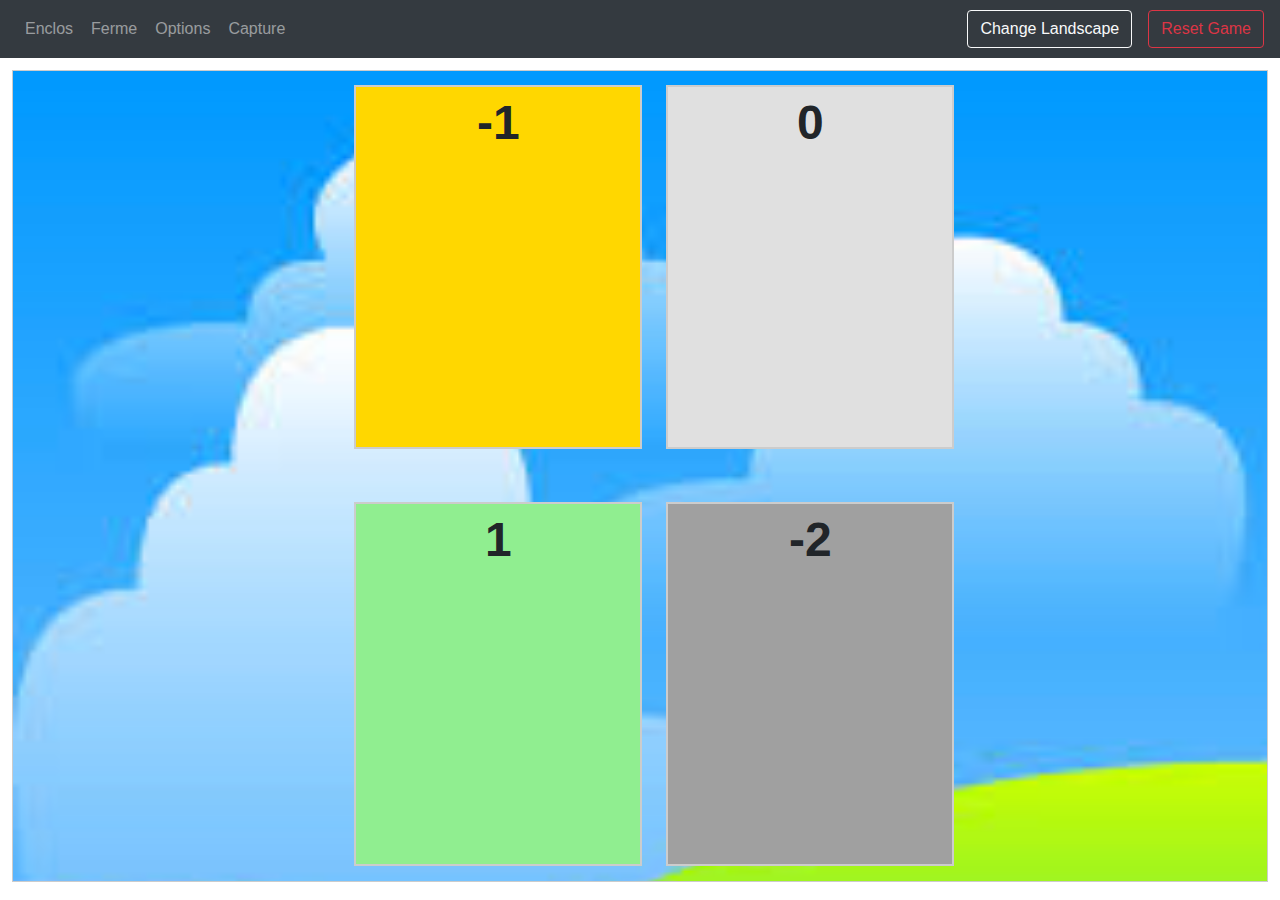
==== game.html @ 877837c3 "Added login screen" ====
<!DOCTYPE html>
<html lang="en">
<head>
    <meta charset="UTF-8">
    <meta name="viewport" content="width=device-width, initial-scale=1.0">
    <title>Monster Keeper</title>
    <link href="https://stackpath.bootstrapcdn.com/bootstrap/4.5.2/css/bootstrap.min.css" rel="stylesheet">
    <link rel="stylesheet" href="styles.css">
</head>
<body>
    <div id="app">
        <nav class="navbar navbar-expand-lg navbar-dark bg-dark">
            <button class="navbar-toggler" type="button" data-toggle="collapse" data-target="#navbarNav" aria-controls="navbarNav" aria-expanded="false" aria-label="Toggle navigation">
                <span class="navbar-toggler-icon"></span>
            </button>
            <div class="collapse navbar-collapse" id="navbarNav">
                <ul class="navbar-nav mr-auto">
                    <li class="nav-item">
                        <button class="nav-link btn btn-link" onclick="showScreen('enclos')">Enclos</button>
                    </li>
                    <li class="nav-item">
                        <button class="nav-link btn btn-link" onclick="showScreen('ferme')">Ferme</button>
                    </li>
                    <li class="nav-item">
                        <button class="nav-link btn btn-link" onclick="showScreen('options')">Options</button>
                    </li>
                    <li class="nav-item">
                        <button class="nav-link btn btn-link" onclick="showScreen('capture')">Capture</button>
                    </li>
                </ul>
            </div>
            <button class="btn btn-outline-light" onclick="switchLandscape()">Change Landscape</button>
            <!-- Debug Button -->
            <button class="btn btn-outline-danger ml-3" onclick="resetGame()">Reset Game</button>
        </nav>
        <div id="screen" class="flex-fill">
            <div id="enclos" class="screen landscape-1">
                <div class="enclos-container">
                    <div id="enclos-1" class="enclos" onclick="alertEnclosState('enclos-1')"></div>
                    <div id="enclos-2" class="enclos" onclick="alertEnclosState('enclos-2')"></div>
                    <div id="enclos-3" class="enclos" onclick="alertEnclosState('enclos-3')"></div>
                    <div id="enclos-4" class="enclos" onclick="alertEnclosState('enclos-4')"></div>
                </div>
            </div>
            <div id="ferme" class="screen landscape-1">
                <div class="field-container" id="field-container">
                    <button id="addFieldBtn" class="btn btn-link" onclick="addField()">Add field</button>
                </div>
            </div>
            <div id="options" class="screen landscape-1">Options Content</div>
            <div id="capture" class="screen landscape-1">
                <div id="capture-area"></div>
            </div>
        </div>
        <!-- Notifications Container -->
        <div class="position-fixed bottom-0 end-0 p-3" style="z-index: 11">
            <div id="toast-container" class="toast-container"></div>
        </div>
    </div>
    <script src="https://code.jquery.com/jquery-3.5.1.slim.min.js"></script>
    <script src="https://cdn.jsdelivr.net/npm/@popperjs/core@2.5.4/dist/umd/popper.min.js"></script>
    <script src="https://stackpath.bootstrapcdn.com/bootstrap/4.5.2/js/bootstrap.min.js"></script>
    <script src="scripts.js"></script>
</body>
</html>
---- styles.css ----
body {
    font-family: Arial, sans-serif;
    margin: 0;
    padding: 0;
    box-sizing: border-box;
}

#app {
    display: flex;
    flex-direction: column;
    height: 100vh;
    position: relative;
}

.screen {
    display: none;
    justify-content: center;
    align-items: center;
    font-size: 1.5em;
    border: 1px solid #ccc;
    margin: 0.5em;
}

.screen.active {
    display: flex;
}

.enclos-container, .field-container{
    display: grid;
    grid-template-columns: repeat(2, 1fr);
    grid-gap: 1em;
    width: 100%;
    max-width: 600px;
    margin: 0 auto;
}

.enclos, .field {
    position: relative;
    width: 100%;
    padding-bottom: 100%; /* Aspect ratio 1:1 */
    background-color: #e0e0e0;
    border: 2px solid #ccc;
    margin: 5%;
    display: flex;
    justify-content: center;
    align-items: center;
    font-size: 2em;
    font-weight: bold;
}

.enclos.empty, .field.empty {
    background-color: #e0e0e0;
}

.enclos.non-existing, .field.non-constructed {
    background-color: #a0a0a0;
}

.enclos.in-construction, .field.in-construction {
    background-color: #ffd700;
}

.enclos.occupied {
    background-color: #90ee90;
}

.field.seed {
    background-color: #90ee90;
}

.field.growing-1 { background-color: #32CD32; }
.field.growing-2 { background-color: #28a745; }
.field.growing-3 { background-color: #218838; }
.field.growing-4 { background-color: #1e7e34; }
.field.growing-5 { background-color: #19692c; }
.field.growing-6 { background-color: #155724; }
.field.growing-7 { background-color: #0c2d11; }

.landscape-1 {
    background-image: url('images/landscape1.png');
    background-size: cover;
}

.landscape-2 {
    background-image: url('images/landscape2.png');
    background-size: cover;
}

.landscape-3 {
    background-image: url('images/landscape3.png');
    background-size: cover;
}

#capture {
    justify-content: center;
    align-items: center;
    height: 100vh;
}

#capture-area {
    position: relative;
    width: 80%;
    height: 80%;
    background-color: #f0f0f0;
    border: 2px solid #ccc;
    border-radius: 10px;
    overflow: hidden;
}

.animal {
    position: absolute;
    width: 50px;
    height: 50px;
    background-size: cover;
    cursor: pointer;
    transition: transform 0.2s;
}

.animal:hover {
    transform: scale(1.2);
}

@media (max-width: 768px) {
    .screen {
        font-size: 1em;
        padding: 1em;
    }
}

@media (max-width: 480px) {
    .screen {
        font-size: 0.8em;
        padding: 0.5em;
    }
}
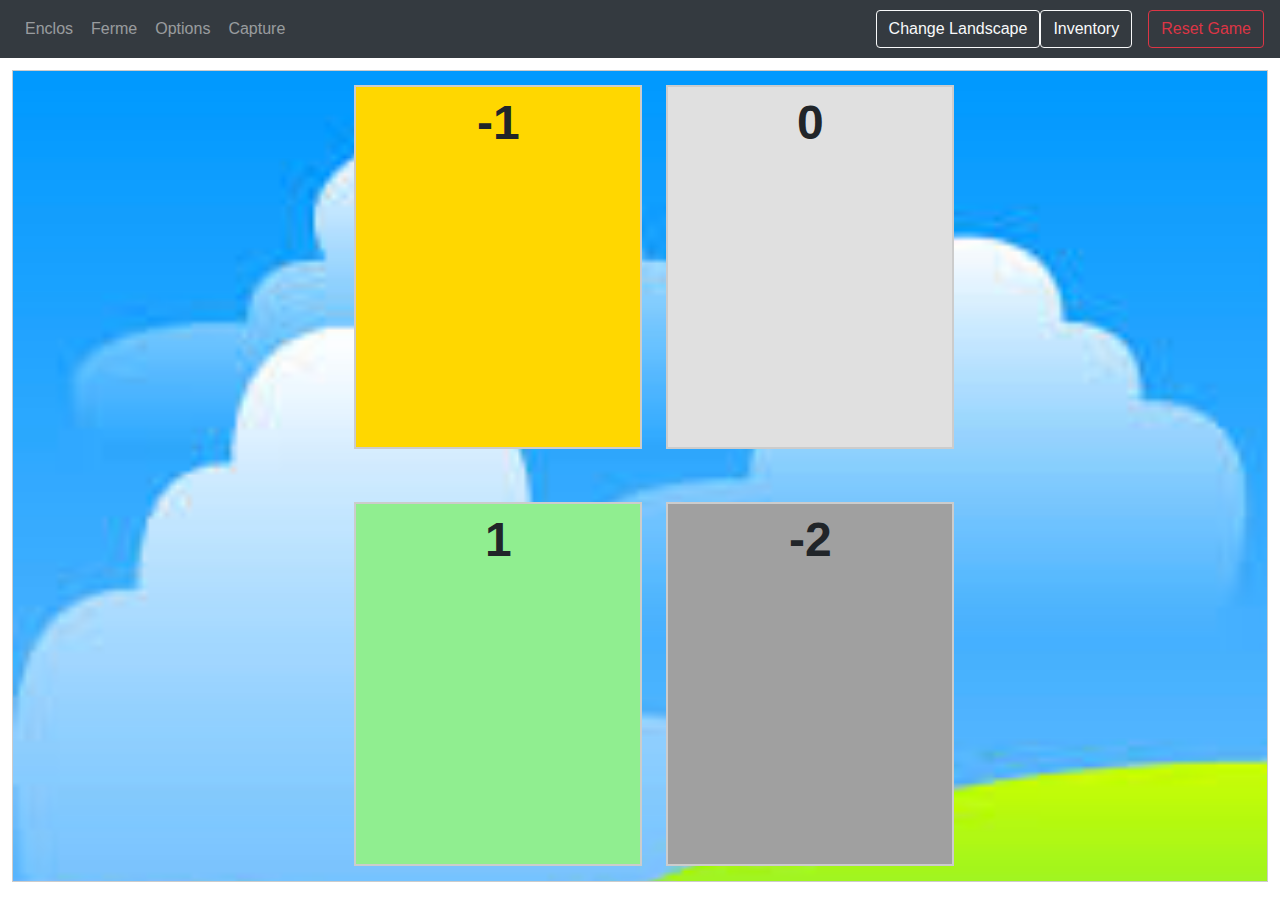
==== commit 58fcf0af: "Added inventory button" ====
--- a/game.html
+++ b/game.html
@@ -30,6 +30,7 @@
                 </ul>
             </div>
             <button class="btn btn-outline-light" onclick="switchLandscape()">Change Landscape</button>
+            <button class="btn btn-outline-light" id="inventoryButton">Inventory</button>
             <!-- Debug Button -->
             <button class="btn btn-outline-danger ml-3" onclick="resetGame()">Reset Game</button>
         </nav>
@@ -56,6 +57,26 @@
         <div class="position-fixed bottom-0 end-0 p-3" style="z-index: 11">
             <div id="toast-container" class="toast-container"></div>
         </div>
+        <!-- Modal Inventaire -->
+        <div class="modal fade" id="inventoryModal" tabindex="-1" role="dialog" aria-labelledby="inventoryModalLabel" aria-hidden="true">
+            <div class="modal-dialog" role="document">
+                <div class="modal-content inventory-modal">
+                    <div class="modal-header">
+                        <h5 class="modal-title" id="inventoryModalLabel">Inventaire</h5>
+                        <button type="button" class="close" data-dismiss="modal" aria-label="Close">
+                            <span aria-hidden="true">&times;</span>
+                        </button>
+                    </div>
+                    <div class="modal-body">
+                        <!-- Contenu de l'inventaire -->
+                        <p>Votre inventaire est vide pour l'instant.</p>
+                    </div>
+                    <div class="modal-footer">
+                        <button type="button" class="btn btn-secondary" data-dismiss="modal">Fermer</button>
+                    </div>
+                </div>
+            </div>
+        </div>
     </div>
     <script src="https://code.jquery.com/jquery-3.5.1.slim.min.js"></script>
     <script src="https://cdn.jsdelivr.net/npm/@popperjs/core@2.5.4/dist/umd/popper.min.js"></script>
